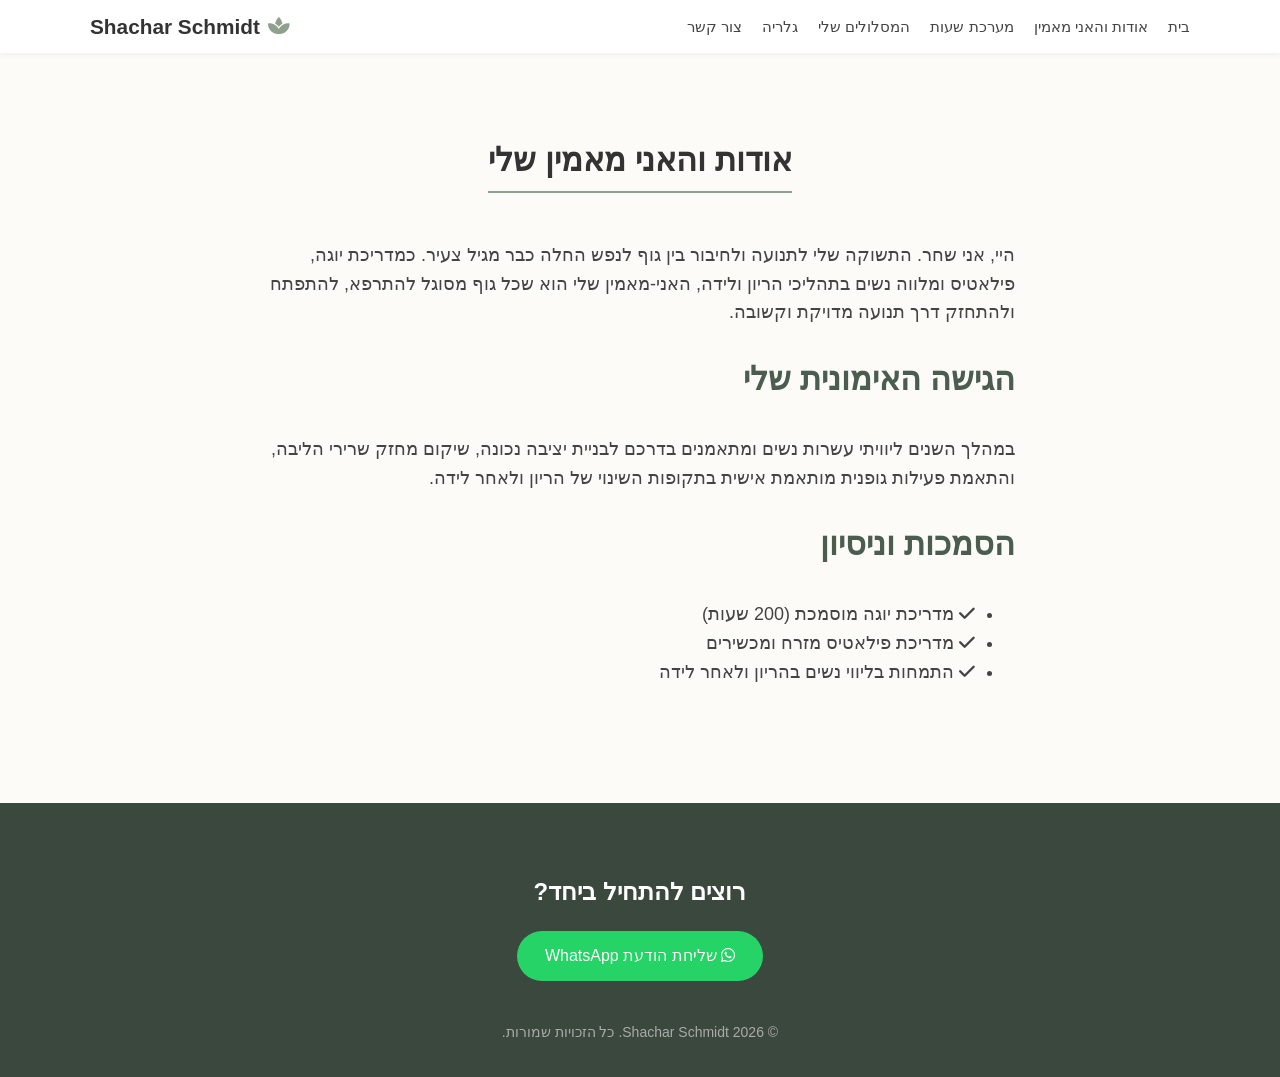
==== about.html @ e1ddb689 "Update about.html" ====
<!DOCTYPE html>
<html lang="he" dir="rtl">
<head>
  <meta charset="UTF-8">
  <meta name="viewport" content="width=device-width, initial-scale=1.0">
  <title>שחר שמידט | אודות והאני מאמין</title>
  <link rel="stylesheet" href="style.css">
  <link rel="stylesheet" href="https://cdnjs.cloudflare.com/ajax/libs/font-awesome/6.4.0/css/all.min.css">
</head>
<body>

    <!-- תפריט עליון -->
    <header class="header">
  <div class="container header-container">
    <!-- לוגו יחיד מימין עם אייקון יוגה -->
    <div class="logo">
      <i class="fa-solid fa-spa logo-icon"></i> Shachar Schmidt
    </div>
    
    <!-- תפריט ניווט בשורה אחת -->
    <nav class="navbar">
      <ul class="nav-links">
        <li><a href="index.html">בית</a></li>
        <li><a href="about.html">אודות והאני מאמין</a></li>
        <li><a href="schedule.html">מערכת שעות</a></li>
        <li><a href="plans.html"> המסלולים שלי</a></li>
        <li><a href="gallery.html">גלריה</a></li>
        <li><a href="#contact">צור קשר</a></li>
      </ul>
    </nav>
  </div>
</header>

  <!-- תוכן אודות -->
  <main class="section container page-content">
    <h1>אודות והאני מאמין שלי</h1>
    
    <div class="about-detail">
      <div class="about-text">
        <p>היי, אני שחר. התשוקה שלי לתנועה ולחיבור בין גוף לנפש החלה כבר מגיל צעיר. כמדריכת יוגה, פילאטיס ומלווה נשים בתהליכי הריון ולידה, האני-מאמין שלי הוא שכל גוף מסוגל להתרפא, להתפתח ולהתחזק דרך תנועה מדויקת וקשובה.</p>
        
        <h2>הגישה האימונית שלי</h2>
        <p>במהלך השנים ליוויתי עשרות נשים ומתאמנים בדרכם לבניית יציבה נכונה, שיקום מחזק שרירי הליבה, והתאמת פעילות גופנית מותאמת אישית בתקופות השינוי של הריון ולאחר לידה.</p>
        
        <h2>הסמכות וניסיון</h2>
        <ul>
          <li><i class="fa-solid fa-check"></i> מדריכת יוגה מוסמכת (200 שעות)</li>
          <li><i class="fa-solid fa-check"></i> מדריכת פילאטיס מזרח ומכשירים</li>
          <li><i class="fa-solid fa-check"></i> התמחות בליווי נשים בהריון ולאחר לידה</li>
        </ul>
      </div>
    </div>
  </main>

  <!-- Footer -->
  <footer id="contact" class="footer">
    <div class="container">
      <h2>רוצים להתחיל ביחד?</h2>
      <a href="https://wa.me/972506403229?text=היי,%20אני%20מתעניינת%20בתוכן%20ובאימונים%20שלך,%20אשמח%20לפרטים%20נוספים" class="btn btn-whatsapp" target="_blank">
        <i class="fab fa-whatsapp"></i> שליחת הודעת WhatsApp
      </a>
      <p class="copyright">© 2026 Shachar Schmidt. כל הזכויות שמורות.</p>
    </div>
  </footer>

</body>
</html>
---- style.css ----
/* הגדרות בסיס */
body {
    margin: 0;
    font-family: 'Segoe UI', Tahoma, Geneva, Verdana, sans-serif;
    background-color: #fcfbf7;
    color: #333333;
    line-height: 1.6;
}

.container {
    max-width: 1100px;
    margin: 0 auto;
    padding: 0 20px;
}

.section {
    padding: 70px 0;
    text-align: center;
}

.section h2 {
    font-size: 32px;
    color: #4a5d4e;
    margin-bottom: 30px;
}

.section-subtitle {
    color: #666;
    margin-top: -20px;
    margin-bottom: 40px;
}

/* צמצום גובה ה-Header וסדר כללי */
.header {
  background-color: #ffffff;
  box-shadow: 0 2px 5px rgba(0,0,0,0.05);
  padding: 10px 0; /* צמצום הרווח העליון והתחתון */
}

.header-container {
  display: flex;
  justify-content: space-between;
  align-items: center;
  flex-direction: row-reverse; /* שומר על הלוגו מימין והתפריט משמאל */
}

/* עיצוב הלוגו והאייקון */
.logo {
  font-size: 1.3rem;
  font-weight: bold;
  color: #333;
  display: flex;
  align-items: center;
  gap: 8px;
}

.logo-icon {
  color: #8fa08e; /* צבע ירוק-זית עדין לאייקון היוגה */
  font-size: 1.2rem;
}

/* עיצוב הקישורים בשורה אחת נקייה */
.nav-links {
  display: flex;
  list-style: none; /* מסיר את הנקודות של הרשימה */
  margin: 0;
  padding: 0;
  gap: 20px; /* מרווח בין הקישורים */
}

.nav-links a {
  text-decoration: none;
  color: #444;
  font-weight: 500;
  font-size: 0.95rem;
  transition: color 0.3s;
}

.nav-links a:hover {
  color: #8fa08e;
}

/* אזור ראשי - Hero */
.hero {
    display: flex;
    align-items: center;
    justify-content: space-between;
    padding: 80px 50px;
    gap: 40px;
}

.hero-content h1 {
    font-size: 44px;
    color: #4a5d4e;
    margin-bottom: 15px;
}

.hero-content p {
    font-size: 20px;
    color: #666666;
    margin-bottom: 25px;
}

.hero-image img {
    width: 100%;
    max-width: 500px;
    border-radius: 12px;
    box-shadow: 0 8px 20px rgba(0,0,0,0.08);
}

/* כפתורים */
.btn {
    display: inline-block;
    background-color: #8a9a86;
    color: white;
    text-decoration: none;
    padding: 12px 28px;
    font-size: 16px;
    border-radius: 25px;
    transition: background-color 0.3s;
}

.btn:hover {
    background-color: #6c7c68;
}

.btn-whatsapp {
    background-color: #25d366;
}

.btn-whatsapp:hover {
    background-color: #1eb854;
}

/* סקציית אודות */
.about-section {
    background-color: #f4f1ea;
}

.about-text {
    max-width: 750px;
    margin: 0 auto;
    font-size: 18px;
    color: #444;
    text-align: right;
}

/* סקציית המלצות (Cards) */
.cards-grid {
    display: flex;
    gap: 25px;
    justify-content: center;
    flex-wrap: wrap;
}

.card {
    background: white;
    padding: 25px;
    border-radius: 10px;
    box-shadow: 0 4px 12px rgba(0,0,0,0.05);
    flex: 1;
    min-width: 250px;
    max-width: 320px;
    text-align: right;
}

.quote {
    font-style: italic;
    color: #555;
    margin-bottom: 15px;
}

.author {
    font-weight: bold;
    color: #4a5d4e;
}

/* סקציית סרטונים */
.videos-section {
    background-color: #f4f1ea;
}

.video-grid {
    display: flex;
    gap: 30px;
    justify-content: center;
    flex-wrap: wrap;
}

.video-card {
    background: white;
    padding: 15px;
    border-radius: 10px;
    width: 300px;
}

.video-placeholder {
    height: 180px;
    background-color: #e0e0e0;
    border-radius: 8px;
    display: flex;
    align-items: center;
    justify-content: center;
    color: #666;
}

/* פוטר */
.footer {
    background-color: #3b483e;
    color: white;
    padding: 50px 0 20px 0;
    text-align: center;
}

.footer h2 {
    color: #ffffff;
}

.copyright {
    margin-top: 40px;
    font-size: 14px;
    color: #aaa;
}
/* הגנה כללית שתמונות לא ייצאו מגבולות המסך */
img {
  max-width: 100%;
  height: auto;
}

/* התאמות מיוחדות למסכי טלפון */
@media (max-width: 768px) {
  /* הקטנת רווחים ושוליים ענקיים */
  .container {
    width: 90%;
    padding: 10px;
  }

  /* הקטנת גודל גופנים שמתאימים למחשב */
  h1 { font-size: 2rem; }
  h2 { font-size: 1.5rem; }
  p { font-size: 1rem; }

  /* סידור כרטיסיות הוידאו/תרגילים טור אחד מתחת לשני */
  .video-grid {
    grid-template-columns: 1fr;
    gap: 15px;
  }
}
/* עיצוב אזור רשתות חברתיות */
.social-links {
  margin: 25px 0;
}

.social-links h3 {
  font-size: 1.1rem;
  margin-bottom: 12px;
  color: #333;
}

.social-links a {
  display: inline-flex;
  align-items: center;
  justify-content: center;
  width: 45px;
  height: 45px;
  margin: 0 8px;
  background-color: #8fa08e; /* צבע הירוק-זית של האתר */
  color: #ffffff;
  border-radius: 50%;
  font-size: 1.3rem;
  text-decoration: none;
  transition: all 0.3s ease;
}

/* אפקט מעבר עכבר (Hover) */
.social-links a:hover {
  background-color: #6e7e6d;
  transform: translateY(-3px);
}
/* עיצוב כללי לעמודים הפנימיים */
.page-content {
  padding: 60px 20px;
  min-height: 70vh;
}

.page-content h1 {
  color: #333;
  margin-bottom: 30px;
  border-bottom: 2px solid #8fa08e;
  display: inline-block;
  padding-bottom: 5px;
}

/* עיצוב הקישור הפעיל בתפריט */
.nav-links a.active {
  font-weight: bold;
  border-bottom: 2px solid #8fa08e;
}

/* עיצוב טבלת מערכת שעות */
.schedule-table {
  width: 100%;
  border-collapse: collapse;
  margin-top: 20px;
  background-color: #fff;
  box-shadow: 0 2px 8px rgba(0,0,0,0.05);
}

.schedule-table th, 
.schedule-table td {
  padding: 12px 15px;
  text-align: right;
  border-bottom: 1px solid #ddd;
}

.schedule-table th {
  background-color: #8fa08e;
  color: white;
}

.schedule-table tr:hover {
  background-color: #f5f5f5;
}

/* עיצוב גלריית תמונות */
.gallery-grid {
  display: grid;
  grid-template-columns: repeat(auto-fit, minmax(250px, 1fr));
  gap: 20px;
  margin-top: 25px;
}

.gallery-grid img {
  width: 100%;
  border-radius: 8px;
  object-fit: cover;
}
/* ==========================================
   השלמת התאמה מלאה למובייל (Mobile Responsive)
   ========================================== */
@media (max-width: 768px) {

  /* 1. התאמת ה-Header והלוגו לטלפון */
  .header-container {
    flex-direction: column !important; /* מציב את הלוגו והתפריט בטור */
    gap: 12px;
    padding: 10px 0;
  }

  .nav-links {
    flex-wrap: wrap; /* מונע מהתפריט לצאת מגבולות המסך */
    justify-content: center;
    gap: 10px 15px;
  }

  .nav-links a {
    font-size: 0.9rem;
  }

  /* 2. התאמת אזור ה-Hero (דף הבית) למובייל */
  .hero {
    flex-direction: column-reverse; /* התמונה תופיע מעל/מתחת לטקסט בצורה מסודרת */
    padding: 30px 15px;
    text-align: center;
  }

  .hero-content h1 {
    font-size: 28px;
  }

  /* 3. התאמת סרטוני יוטיוב (iframe) לרוחב 100% מהמסך */
  .video-grid iframe,
  iframe {
    width: 100% !important;
    max-width: 100%;
    height: 210px !important; /* גובה פרופורציונלי לטלפונים */
    border-radius: 8px;
  }

  /* 4. התאמת טבלת השעות לגלילה אופקית נוחה */
  .schedule-table {
    display: block;
    overflow-x: auto;
    white-space: nowrap;
  }
}
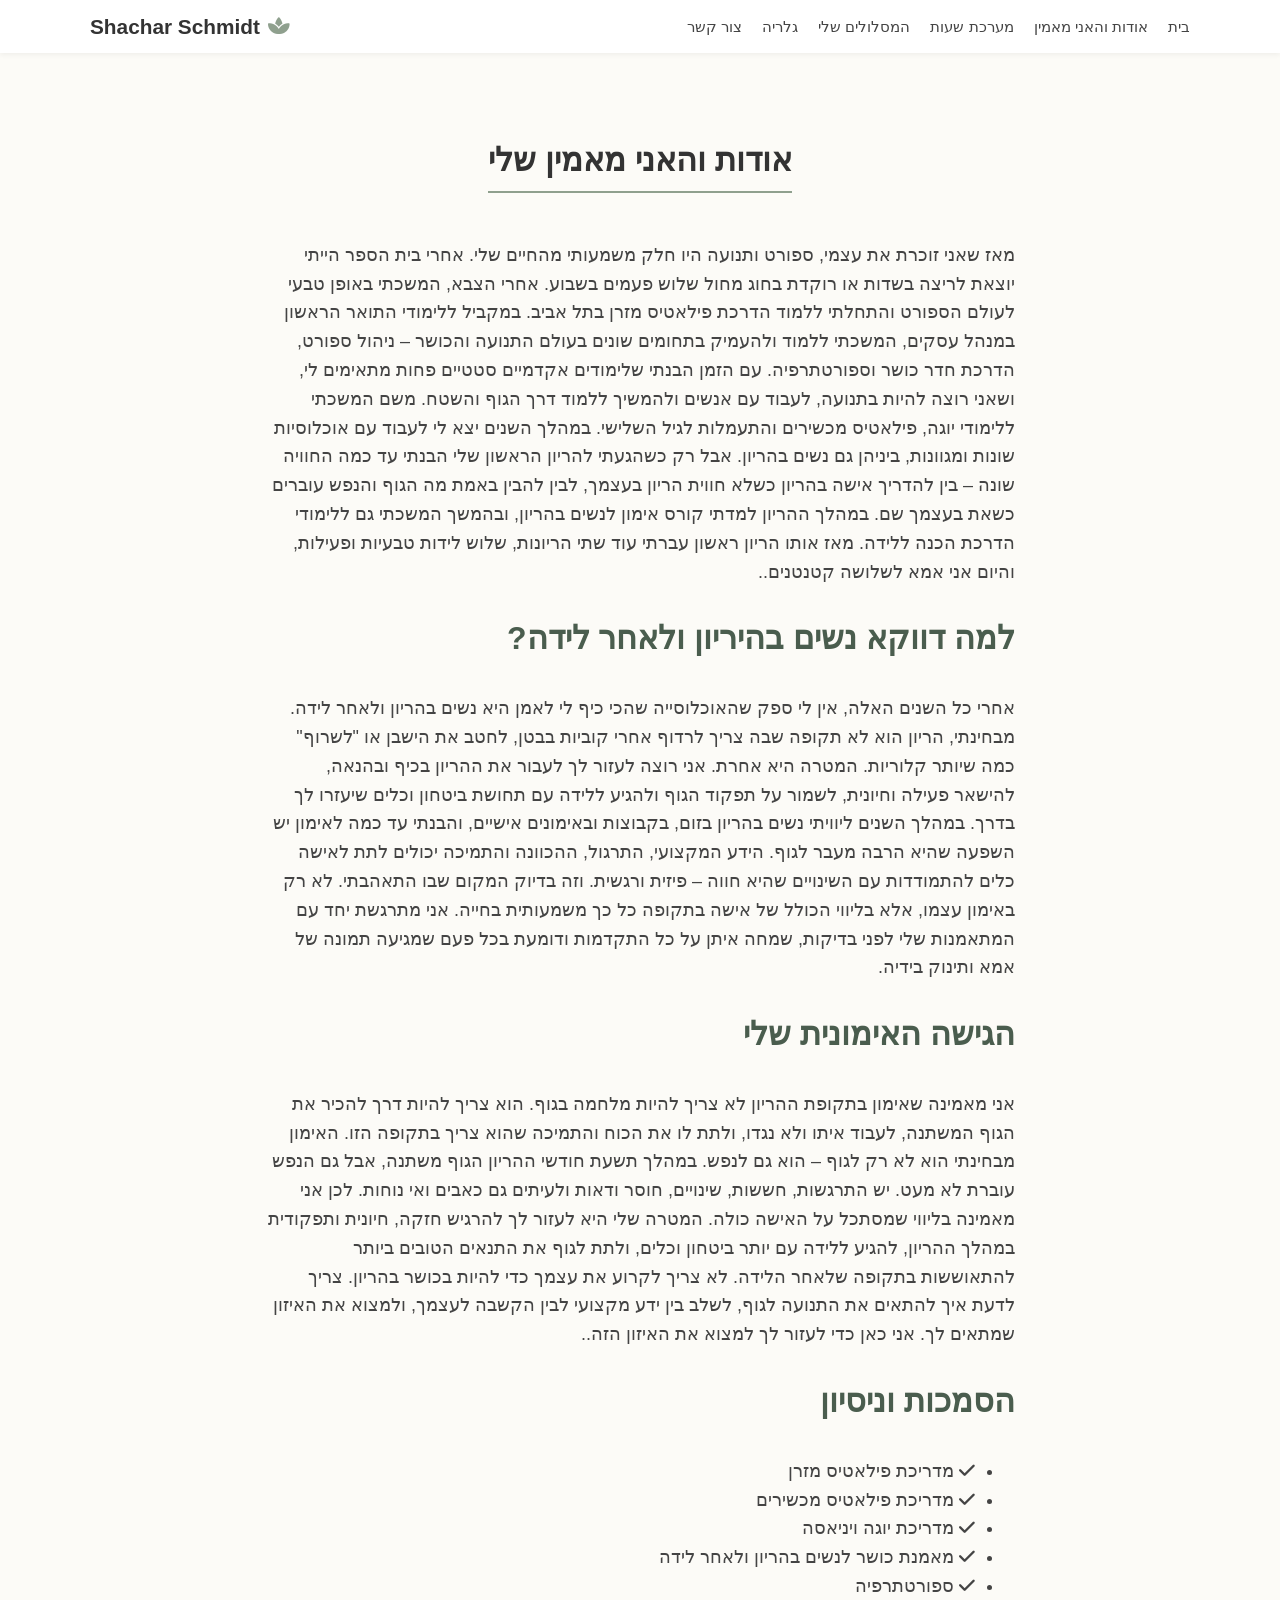
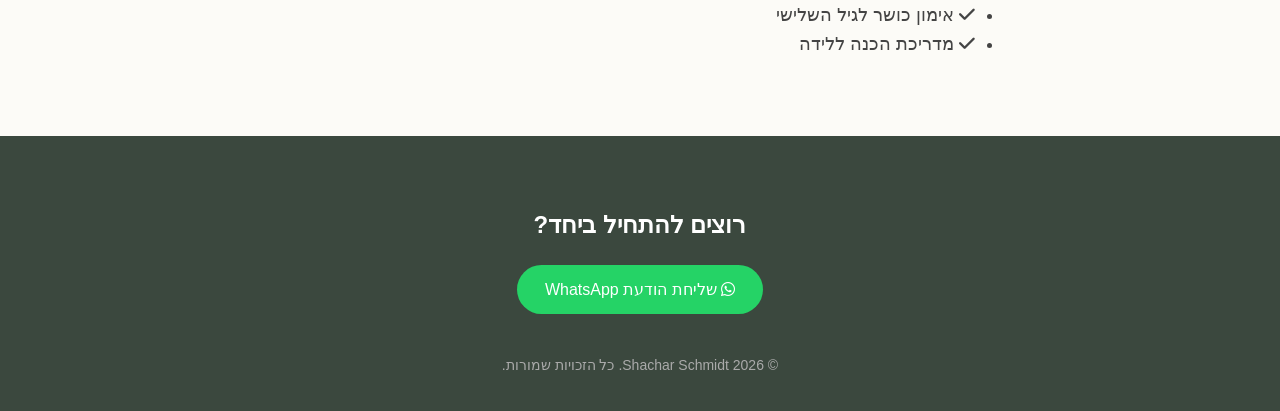
==== commit ccf87d10: "Revise about.html with new personal narrative Updated the content and structure of the about page to" ====
--- a/about.html
+++ b/about.html
@@ -23,7 +23,7 @@
         <li><a href="index.html">בית</a></li>
         <li><a href="about.html">אודות והאני מאמין</a></li>
         <li><a href="schedule.html">מערכת שעות</a></li>
-        <li><a href="plans.html"> המסלולים שלי</a></li>
+       <li><a href="plans.html"> המסלולים שלי</a></li>
         <li><a href="gallery.html">גלריה</a></li>
         <li><a href="#contact">צור קשר</a></li>
       </ul>
@@ -37,16 +37,46 @@
     
     <div class="about-detail">
       <div class="about-text">
-        <p>היי, אני שחר. התשוקה שלי לתנועה ולחיבור בין גוף לנפש החלה כבר מגיל צעיר. כמדריכת יוגה, פילאטיס ומלווה נשים בתהליכי הריון ולידה, האני-מאמין שלי הוא שכל גוף מסוגל להתרפא, להתפתח ולהתחזק דרך תנועה מדויקת וקשובה.</p>
-        
+        <p>מאז שאני זוכרת את עצמי, ספורט ותנועה היו חלק משמעותי מהחיים שלי. אחרי בית הספר הייתי יוצאת לריצה בשדות או רוקדת בחוג מחול שלוש פעמים בשבוע.
+אחרי הצבא, המשכתי באופן טבעי לעולם הספורט והתחלתי ללמוד הדרכת פילאטיס מזרן בתל אביב. במקביל ללימודי התואר הראשון במנהל עסקים, המשכתי ללמוד ולהעמיק בתחומים שונים בעולם התנועה והכושר – ניהול ספורט, הדרכת חדר כושר וספורטתרפיה.
+עם הזמן הבנתי שלימודים אקדמיים סטטיים פחות מתאימים לי, ושאני רוצה להיות בתנועה, לעבוד עם אנשים ולהמשיך ללמוד דרך הגוף והשטח. משם המשכתי ללימודי יוגה, פילאטיס מכשירים והתעמלות לגיל השלישי.
+במהלך השנים יצא לי לעבוד עם אוכלוסיות שונות ומגוונות, ביניהן גם נשים בהריון. אבל רק כשהגעתי להריון הראשון שלי הבנתי עד כמה החוויה שונה – בין להדריך אישה בהריון כשלא חווית הריון בעצמך, לבין להבין באמת מה הגוף והנפש עוברים כשאת בעצמך שם.
+במהלך ההריון למדתי קורס אימון לנשים בהריון, ובהמשך המשכתי גם ללימודי הדרכת הכנה ללידה.
+מאז אותו הריון ראשון עברתי עוד שתי הריונות, שלוש לידות טבעיות ופעילות, והיום אני אמא לשלושה קטנטנים..</p>
+
+          <h2>למה דווקא נשים בהיריון ולאחר לידה?</h2>
+        <p>
+אחרי כל השנים האלה, אין לי ספק שהאוכלוסייה שהכי כיף לי לאמן היא נשים בהריון ולאחר לידה.
+מבחינתי, הריון הוא לא תקופה שבה צריך לרדוף אחרי קוביות בבטן, לחטב את הישבן או "לשרוף" כמה שיותר קלוריות.
+המטרה היא אחרת.
+אני רוצה לעזור לך לעבור את ההריון בכיף ובהנאה, להישאר פעילה וחיונית, לשמור על תפקוד הגוף ולהגיע ללידה עם תחושת ביטחון וכלים שיעזרו לך בדרך.
+במהלך השנים ליוויתי נשים בהריון בזום, בקבוצות ובאימונים אישיים, והבנתי עד כמה לאימון יש השפעה שהיא הרבה מעבר לגוף.
+הידע המקצועי, התרגול, ההכוונה והתמיכה יכולים לתת לאישה כלים להתמודדות עם השינויים שהיא חווה – פיזית ורגשית.
+וזה בדיוק המקום שבו התאהבתי.
+לא רק באימון עצמו, אלא בליווי הכולל של אישה בתקופה כל כך משמעותית בחייה.
+אני מתרגשת יחד עם המתאמנות שלי לפני בדיקות, שמחה איתן על כל התקדמות ודומעת בכל פעם שמגיעה תמונה של אמא ותינוק בידיה.
+</p>
+    
         <h2>הגישה האימונית שלי</h2>
-        <p>במהלך השנים ליוויתי עשרות נשים ומתאמנים בדרכם לבניית יציבה נכונה, שיקום מחזק שרירי הליבה, והתאמת פעילות גופנית מותאמת אישית בתקופות השינוי של הריון ולאחר לידה.</p>
+        <p>אני מאמינה שאימון בתקופת ההריון לא צריך להיות מלחמה בגוף.
+הוא צריך להיות דרך להכיר את הגוף המשתנה, לעבוד איתו ולא נגדו, ולתת לו את הכוח והתמיכה שהוא צריך בתקופה הזו.
+האימון מבחינתי הוא לא רק לגוף – הוא גם לנפש.
+במהלך תשעת חודשי ההריון הגוף משתנה, אבל גם הנפש עוברת לא מעט. יש התרגשות, חששות, שינויים, חוסר ודאות ולעיתים גם כאבים ואי נוחות.
+לכן אני מאמינה בליווי שמסתכל על האישה כולה.
+המטרה שלי היא לעזור לך להרגיש חזקה, חיונית ותפקודית במהלך ההריון, להגיע ללידה עם יותר ביטחון וכלים, ולתת לגוף את התנאים הטובים ביותר להתאוששות בתקופה שלאחר הלידה.
+לא צריך לקרוע את עצמך כדי להיות בכושר בהריון.
+צריך לדעת איך להתאים את התנועה לגוף, לשלב בין ידע מקצועי לבין הקשבה לעצמך, ולמצוא את האיזון שמתאים לך.
+אני כאן כדי לעזור לך למצוא את האיזון הזה..</p>
         
         <h2>הסמכות וניסיון</h2>
         <ul>
-          <li><i class="fa-solid fa-check"></i> מדריכת יוגה מוסמכת (200 שעות)</li>
-          <li><i class="fa-solid fa-check"></i> מדריכת פילאטיס מזרח ומכשירים</li>
-          <li><i class="fa-solid fa-check"></i> התמחות בליווי נשים בהריון ולאחר לידה</li>
+          <li><i class="fa-solid fa-check"></i> מדריכת פילאטיס מזרן</li>
+          <li><i class="fa-solid fa-check"></i> מדריכת פילאטיס מכשירים</li>
+          <li><i class="fa-solid fa-check"></i> מדריכת יוגה ויניאסה</li>
+           <li><i class="fa-solid fa-check"></i> מאמנת כושר לנשים בהריון ולאחר לידה</li>
+           <li><i class="fa-solid fa-check"></i> ספורטתרפיה</li>
+             <li><i class="fa-solid fa-check"></i> אימון כושר לגיל השלישי</li>
+             <li><i class="fa-solid fa-check"></i> מדריכת הכנה ללידה</li>
         </ul>
       </div>
     </div>
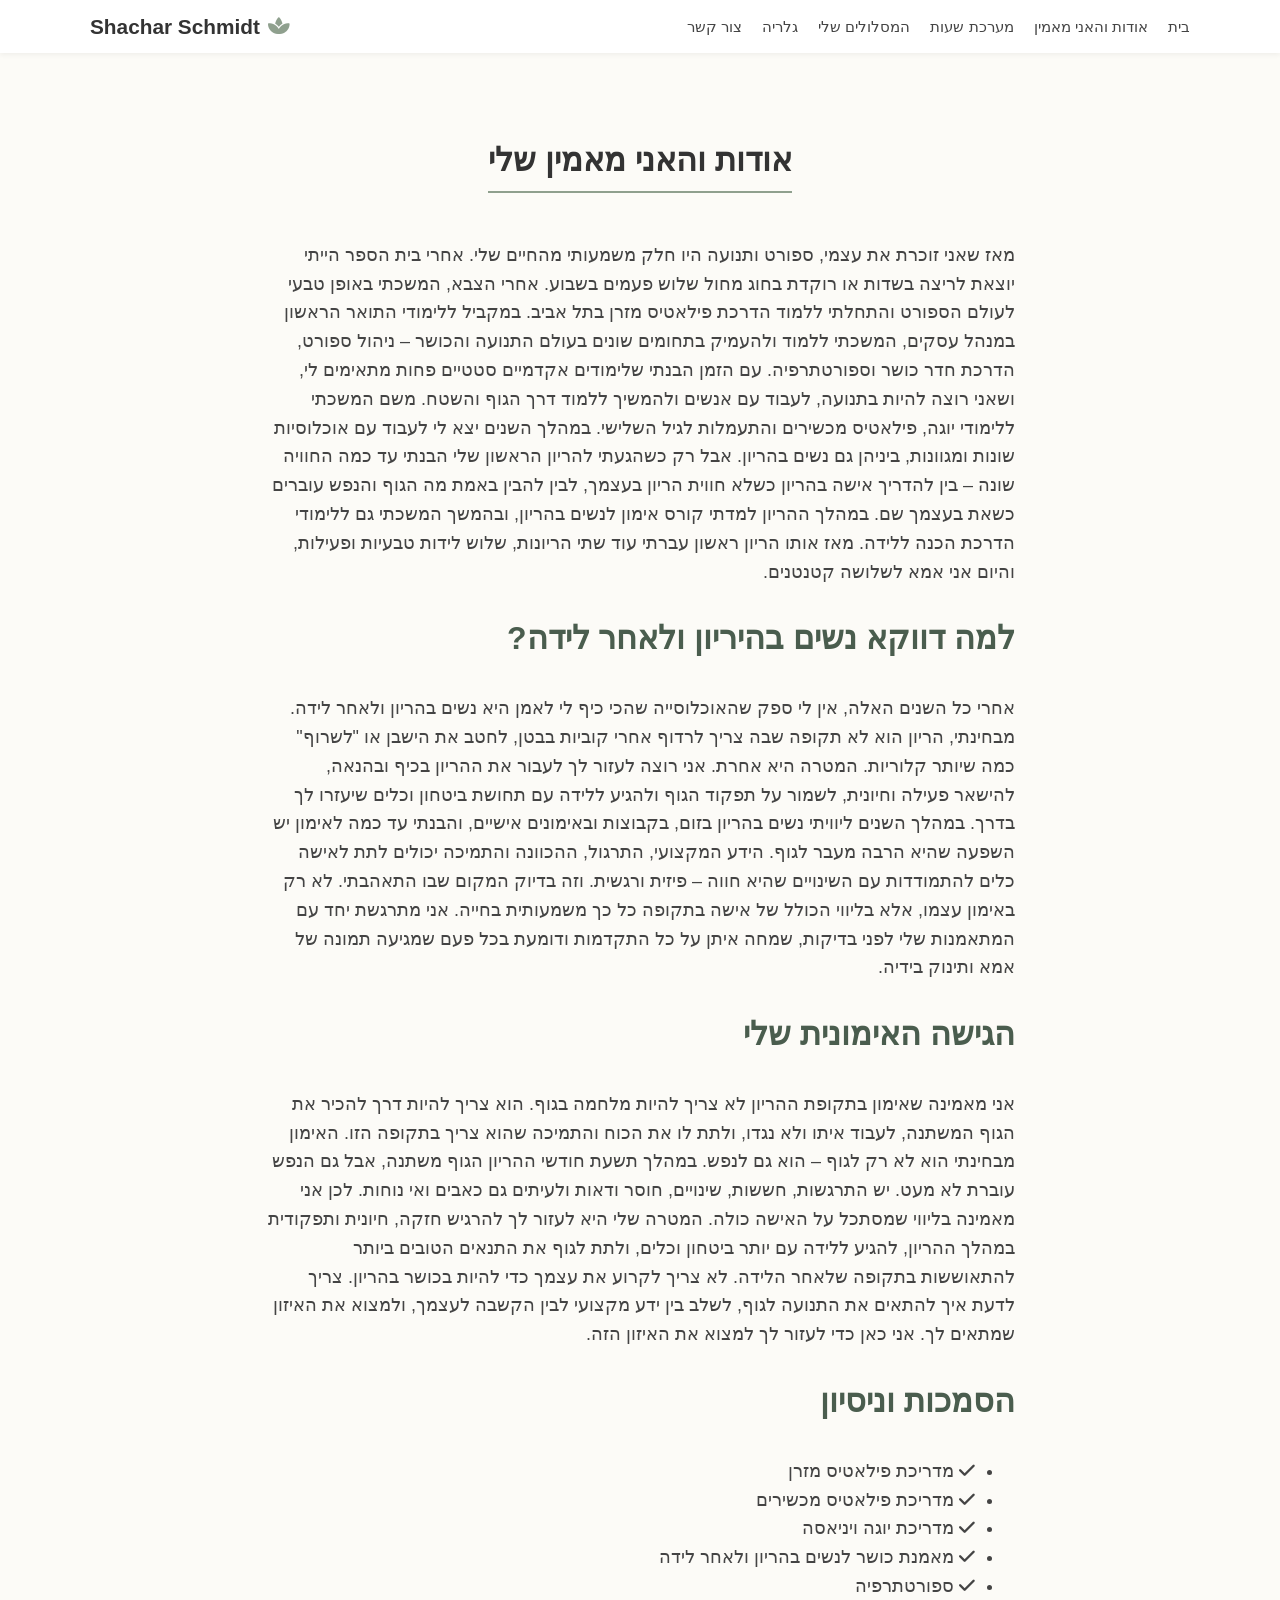
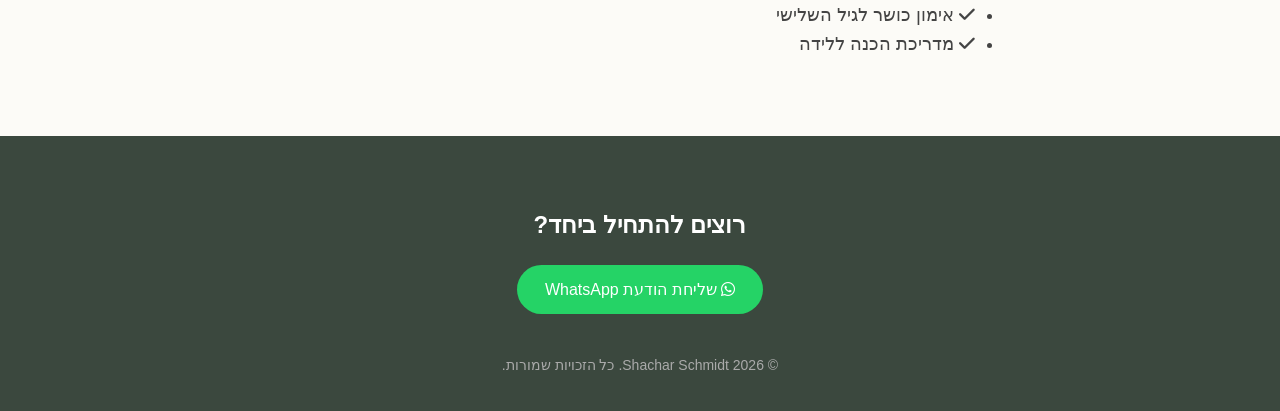
==== commit 25e5ce03: "Fix HTML encoding issues in about.html" ====
--- a/about.html
+++ b/about.html
@@ -42,7 +42,7 @@
 עם הזמן הבנתי שלימודים אקדמיים סטטיים פחות מתאימים לי, ושאני רוצה להיות בתנועה, לעבוד עם אנשים ולהמשיך ללמוד דרך הגוף והשטח. משם המשכתי ללימודי יוגה, פילאטיס מכשירים והתעמלות לגיל השלישי.
 במהלך השנים יצא לי לעבוד עם אוכלוסיות שונות ומגוונות, ביניהן גם נשים בהריון. אבל רק כשהגעתי להריון הראשון שלי הבנתי עד כמה החוויה שונה – בין להדריך אישה בהריון כשלא חווית הריון בעצמך, לבין להבין באמת מה הגוף והנפש עוברים כשאת בעצמך שם.
 במהלך ההריון למדתי קורס אימון לנשים בהריון, ובהמשך המשכתי גם ללימודי הדרכת הכנה ללידה.
-מאז אותו הריון ראשון עברתי עוד שתי הריונות, שלוש לידות טבעיות ופעילות, והיום אני אמא לשלושה קטנטנים..</p>
+מאז אותו הריון ראשון עברתי עוד שתי הריונות, שלוש לידות טבעיות ופעילות, והיום אני אמא לשלושה קטנטנים.</p>
 
           <h2>למה דווקא נשים בהיריון ולאחר לידה?</h2>
         <p>
@@ -66,7 +66,7 @@
 המטרה שלי היא לעזור לך להרגיש חזקה, חיונית ותפקודית במהלך ההריון, להגיע ללידה עם יותר ביטחון וכלים, ולתת לגוף את התנאים הטובים ביותר להתאוששות בתקופה שלאחר הלידה.
 לא צריך לקרוע את עצמך כדי להיות בכושר בהריון.
 צריך לדעת איך להתאים את התנועה לגוף, לשלב בין ידע מקצועי לבין הקשבה לעצמך, ולמצוא את האיזון שמתאים לך.
-אני כאן כדי לעזור לך למצוא את האיזון הזה..</p>
+אני כאן כדי לעזור לך למצוא את האיזון הזה.</p>
         
         <h2>הסמכות וניסיון</h2>
         <ul>
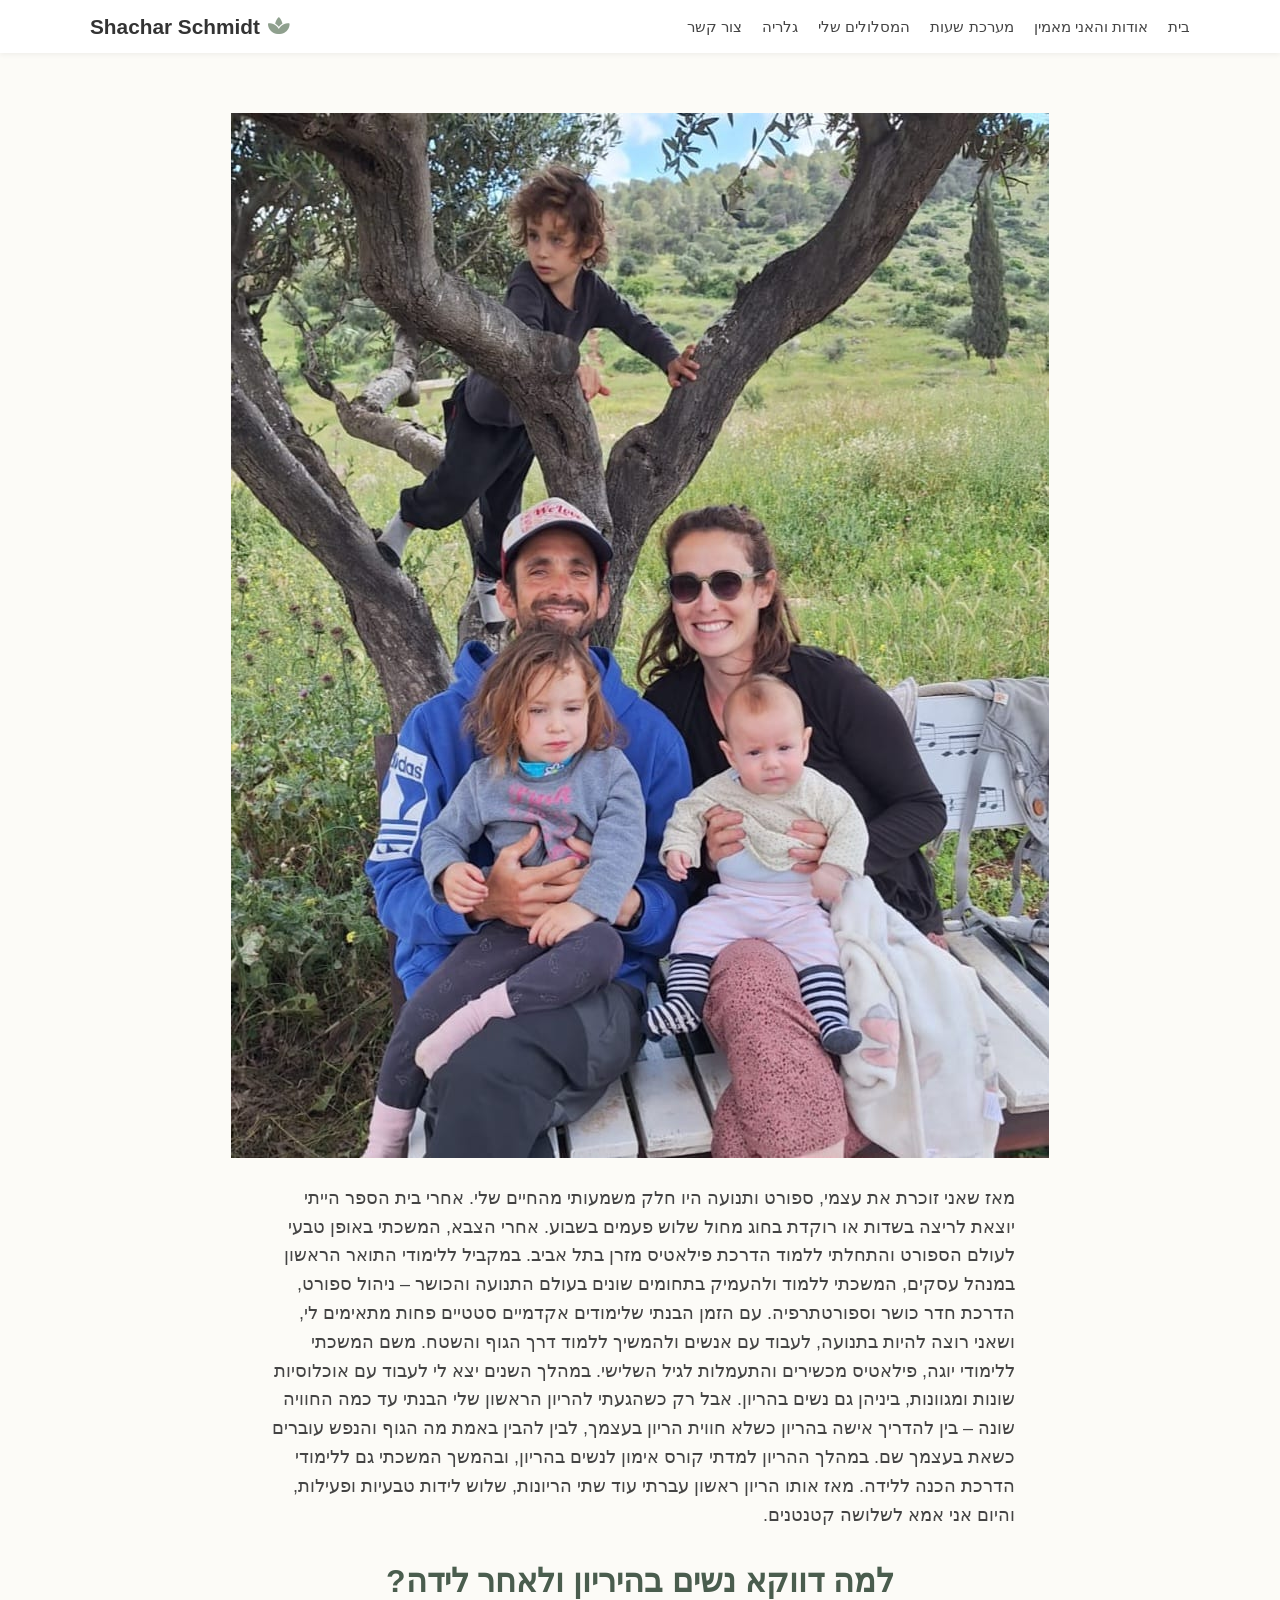
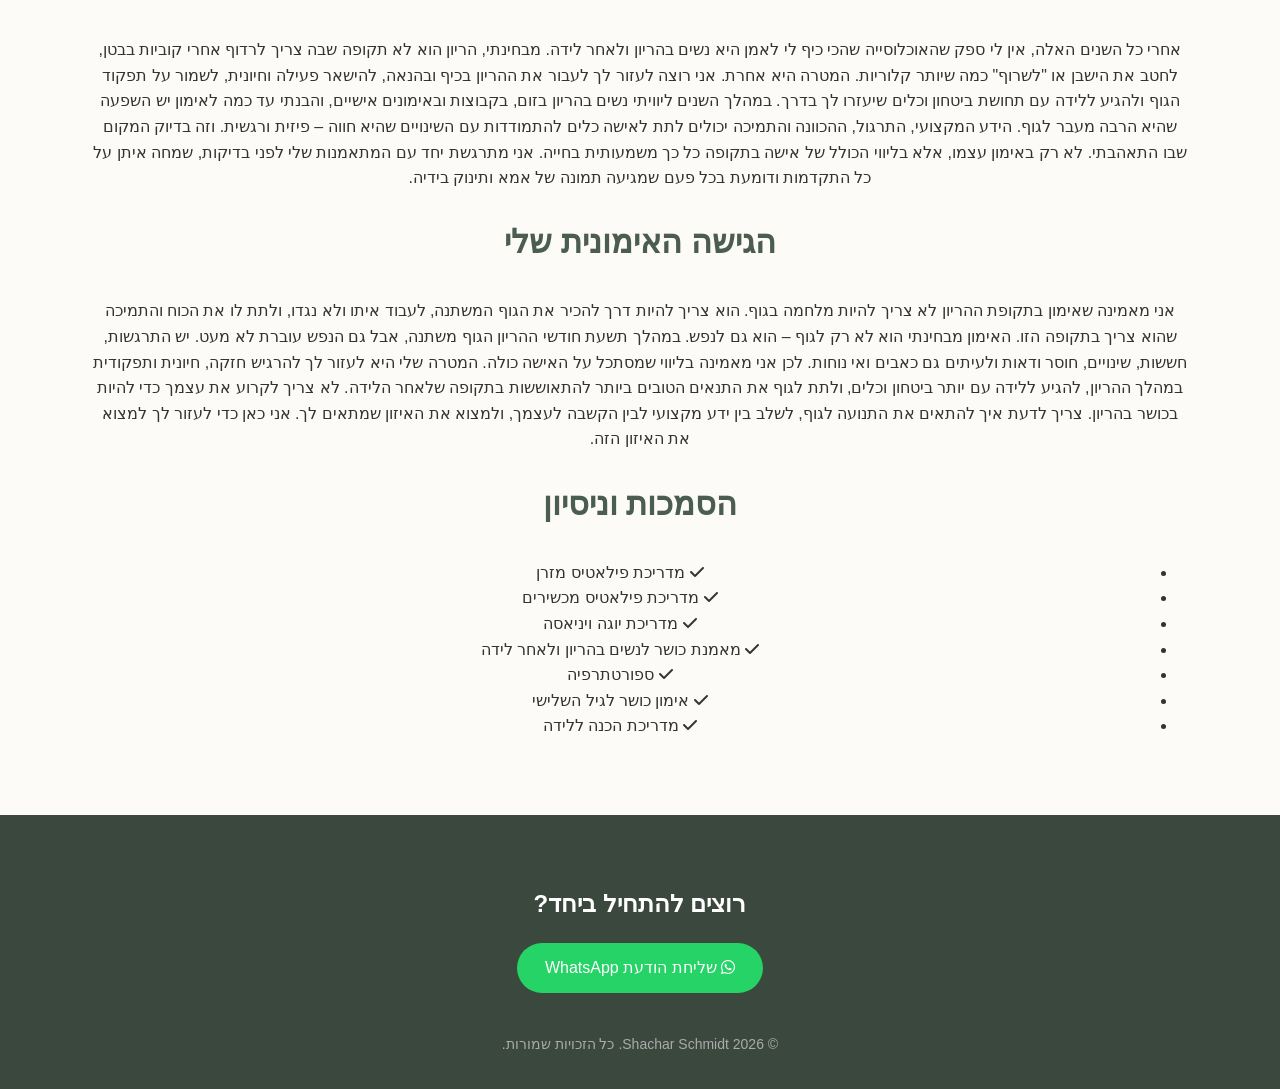
==== commit 718c29ff: "Update about.html with family image and content Added an image of the family to the about page and u" ====
--- a/about.html
+++ b/about.html
@@ -33,16 +33,26 @@
 
   <!-- תוכן אודות -->
   <main class="section container page-content">
-    <h1>אודות והאני מאמין שלי</h1>
-    
-    <div class="about-detail">
-      <div class="about-text">
-        <p>מאז שאני זוכרת את עצמי, ספורט ותנועה היו חלק משמעותי מהחיים שלי. אחרי בית הספר הייתי יוצאת לריצה בשדות או רוקדת בחוג מחול שלוש פעמים בשבוע.
-אחרי הצבא, המשכתי באופן טבעי לעולם הספורט והתחלתי ללמוד הדרכת פילאטיס מזרן בתל אביב. במקביל ללימודי התואר הראשון במנהל עסקים, המשכתי ללמוד ולהעמיק בתחומים שונים בעולם התנועה והכושר – ניהול ספורט, הדרכת חדר כושר וספורטתרפיה.
-עם הזמן הבנתי שלימודים אקדמיים סטטיים פחות מתאימים לי, ושאני רוצה להיות בתנועה, לעבוד עם אנשים ולהמשיך ללמוד דרך הגוף והשטח. משם המשכתי ללימודי יוגה, פילאטיס מכשירים והתעמלות לגיל השלישי.
-במהלך השנים יצא לי לעבוד עם אוכלוסיות שונות ומגוונות, ביניהן גם נשים בהריון. אבל רק כשהגעתי להריון הראשון שלי הבנתי עד כמה החוויה שונה – בין להדריך אישה בהריון כשלא חווית הריון בעצמך, לבין להבין באמת מה הגוף והנפש עוברים כשאת בעצמך שם.
-במהלך ההריון למדתי קורס אימון לנשים בהריון, ובהמשך המשכתי גם ללימודי הדרכת הכנה ללידה.
-מאז אותו הריון ראשון עברתי עוד שתי הריונות, שלוש לידות טבעיות ופעילות, והיום אני אמא לשלושה קטנטנים.</p>
+ <div class="about-detail">
+
+  <!-- תמונת המשפחה -->
+  <div class="about-image">
+    <img src="images/family.jpg" alt="שחר ומשפחתה">
+  </div>
+
+  <!-- הטקסט -->
+  <div class="about-text">
+    <p>
+      מאז שאני זוכרת את עצמי, ספורט ותנועה היו חלק משמעותי מהחיים שלי. אחרי בית הספר הייתי יוצאת לריצה בשדות או רוקדת בחוג מחול שלוש פעמים בשבוע.
+      אחרי הצבא, המשכתי באופן טבעי לעולם הספורט והתחלתי ללמוד הדרכת פילאטיס מזרן בתל אביב. במקביל ללימודי התואר הראשון במנהל עסקים, המשכתי ללמוד ולהעמיק בתחומים שונים בעולם התנועה והכושר – ניהול ספורט, הדרכת חדר כושר וספורטתרפיה.
+      עם הזמן הבנתי שלימודים אקדמיים סטטיים פחות מתאימים לי, ושאני רוצה להיות בתנועה, לעבוד עם אנשים ולהמשיך ללמוד דרך הגוף והשטח. משם המשכתי ללימודי יוגה, פילאטיס מכשירים והתעמלות לגיל השלישי.
+      במהלך השנים יצא לי לעבוד עם אוכלוסיות שונות ומגוונות, ביניהן גם נשים בהריון. אבל רק כשהגעתי להריון הראשון שלי הבנתי עד כמה החוויה שונה – בין להדריך אישה בהריון כשלא חווית הריון בעצמך, לבין להבין באמת מה הגוף והנפש עוברים כשאת בעצמך שם.
+      במהלך ההריון למדתי קורס אימון לנשים בהריון, ובהמשך המשכתי גם ללימודי הדרכת הכנה ללידה.
+      מאז אותו הריון ראשון עברתי עוד שתי הריונות, שלוש לידות טבעיות ופעילות, והיום אני אמא לשלושה קטנטנים.
+    </p>
+  </div>
+
+</div>
 
           <h2>למה דווקא נשים בהיריון ולאחר לידה?</h2>
         <p>
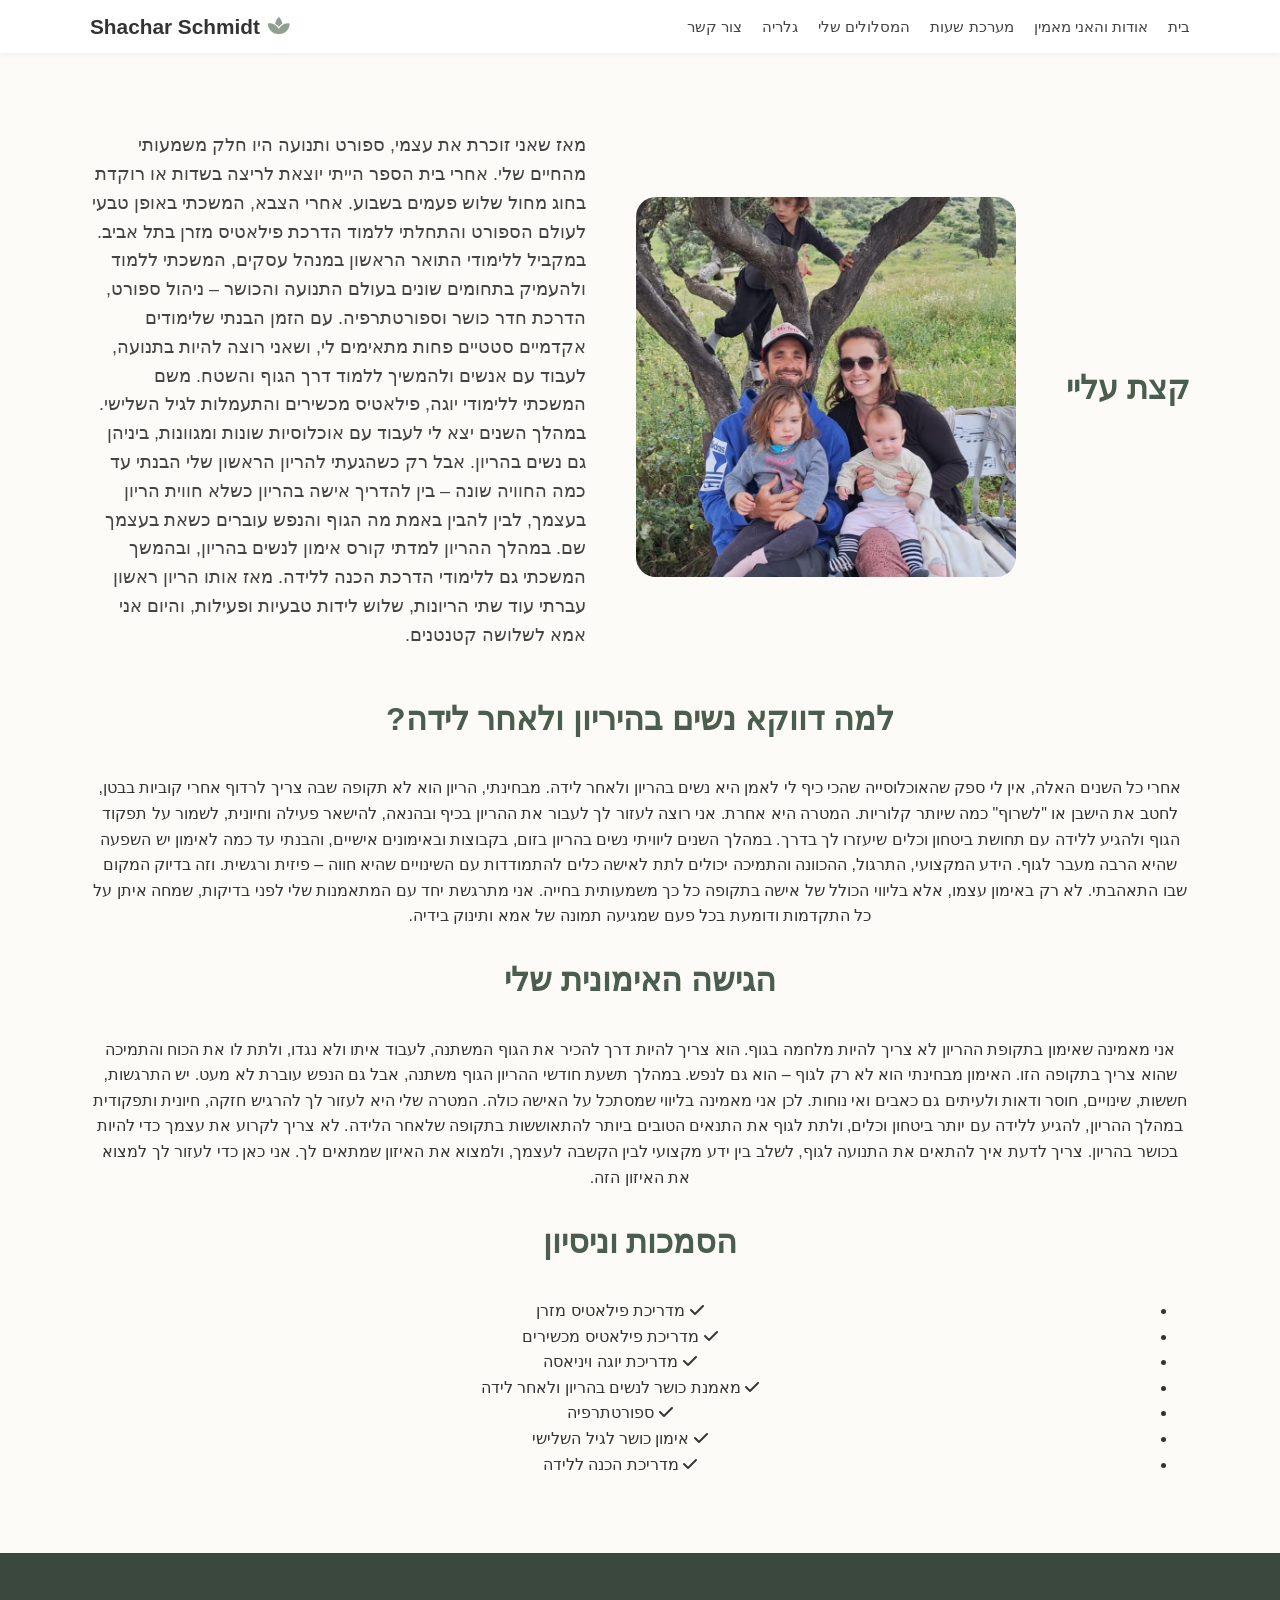
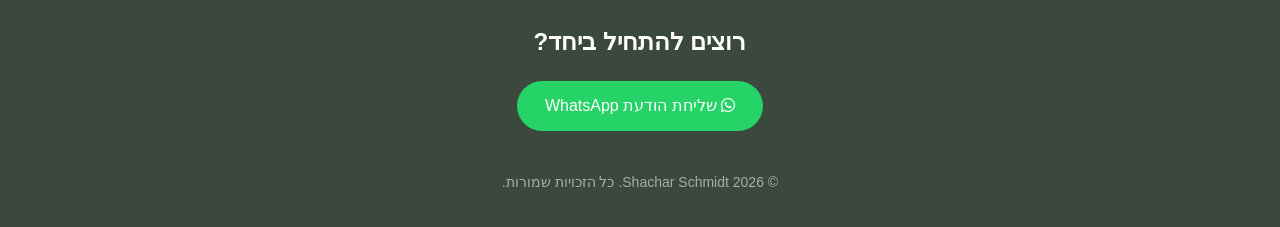
==== commit 91588f70: "Fix HTML formatting and add personal details section" ====
--- a/about.html
+++ b/about.html
@@ -35,6 +35,8 @@
   <main class="section container page-content">
  <div class="about-detail">
 
+    <h2> קצת עליי </h2>
+   
   <!-- תמונת המשפחה -->
   <div class="about-image">
     <img src="images/family.jpg" alt="שחר ומשפחתה">
--- a/style.css
+++ b/style.css
@@ -384,3 +384,39 @@
     white-space: nowrap;
   }
 }
+.about-detail {
+  display: flex;
+  align-items: center;
+  gap: 50px;
+}
+
+.about-image {
+  flex: 0 0 380px;
+}
+
+.about-image img {
+  width: 100%;
+  height: 380px;
+  object-fit: cover;
+  border-radius: 20px;
+}
+
+.about-text {
+  flex: 1;
+}
+@media (max-width: 768px) {
+
+  .about-detail {
+    flex-direction: column;
+  }
+
+  .about-image {
+    width: 100%;
+    max-width: 380px;
+  }
+
+  .about-image img {
+    height: 380px;
+  }
+
+}
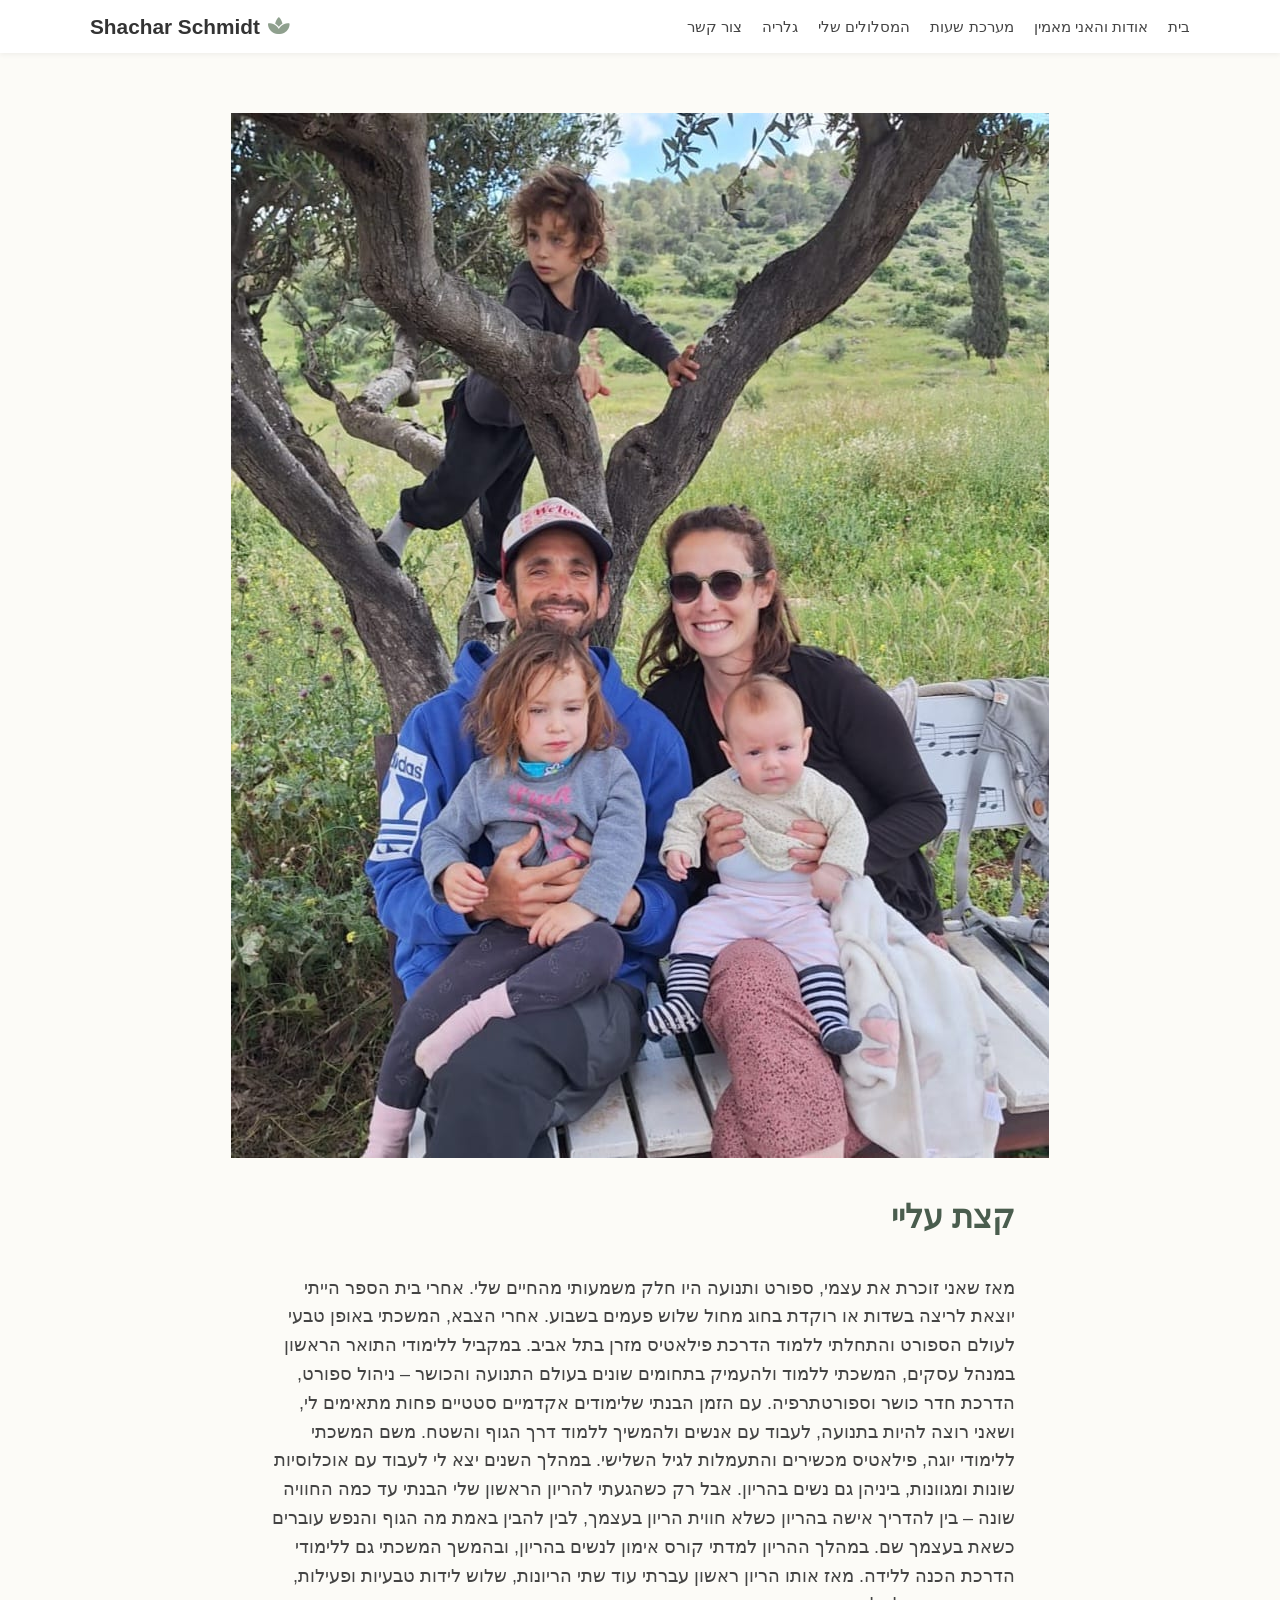
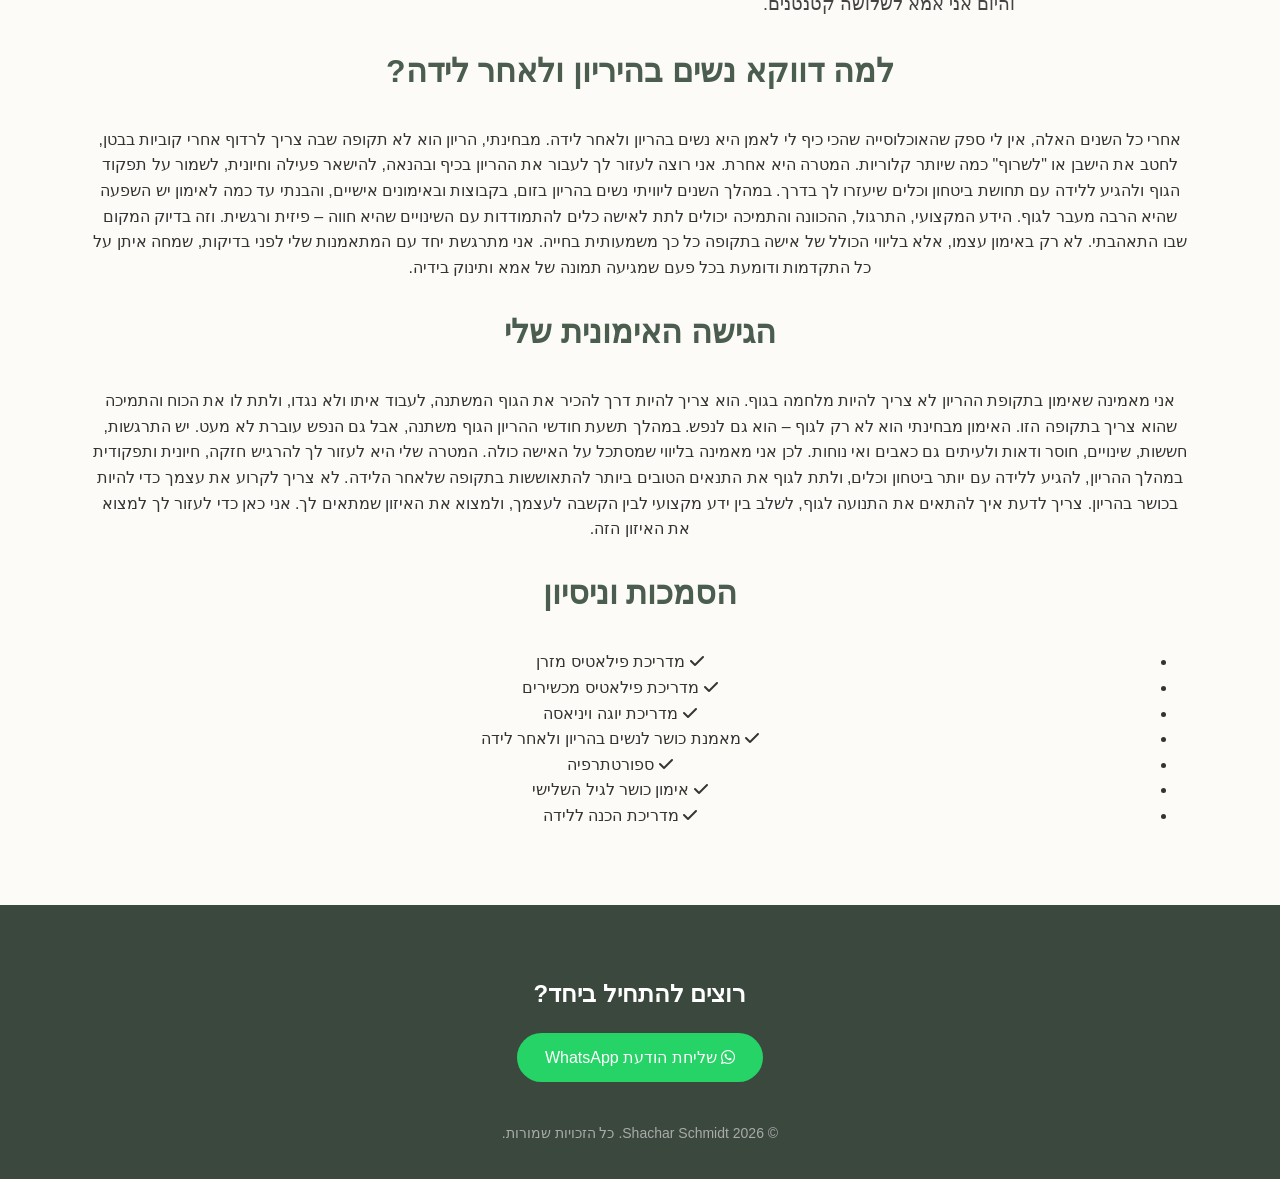
==== commit 4d9c30e1: "Fix HTML encoding issues in about.html" ====
--- a/about.html
+++ b/about.html
@@ -35,8 +35,7 @@
   <main class="section container page-content">
  <div class="about-detail">
 
-    <h2> קצת עליי </h2>
-   
+  
   <!-- תמונת המשפחה -->
   <div class="about-image">
     <img src="images/family.jpg" alt="שחר ומשפחתה">
@@ -44,6 +43,9 @@
 
   <!-- הטקסט -->
   <div class="about-text">
+
+    <h2> קצת עליי </h2>
+    
     <p>
       מאז שאני זוכרת את עצמי, ספורט ותנועה היו חלק משמעותי מהחיים שלי. אחרי בית הספר הייתי יוצאת לריצה בשדות או רוקדת בחוג מחול שלוש פעמים בשבוע.
       אחרי הצבא, המשכתי באופן טבעי לעולם הספורט והתחלתי ללמוד הדרכת פילאטיס מזרן בתל אביב. במקביל ללימודי התואר הראשון במנהל עסקים, המשכתי ללמוד ולהעמיק בתחומים שונים בעולם התנועה והכושר – ניהול ספורט, הדרכת חדר כושר וספורטתרפיה.
--- a/style.css
+++ b/style.css
@@ -384,39 +384,3 @@
     white-space: nowrap;
   }
 }
-.about-detail {
-  display: flex;
-  align-items: center;
-  gap: 50px;
-}
-
-.about-image {
-  flex: 0 0 380px;
-}
-
-.about-image img {
-  width: 100%;
-  height: 380px;
-  object-fit: cover;
-  border-radius: 20px;
-}
-
-.about-text {
-  flex: 1;
-}
-@media (max-width: 768px) {
-
-  .about-detail {
-    flex-direction: column;
-  }
-
-  .about-image {
-    width: 100%;
-    max-width: 380px;
-  }
-
-  .about-image img {
-    height: 380px;
-  }
-
-}
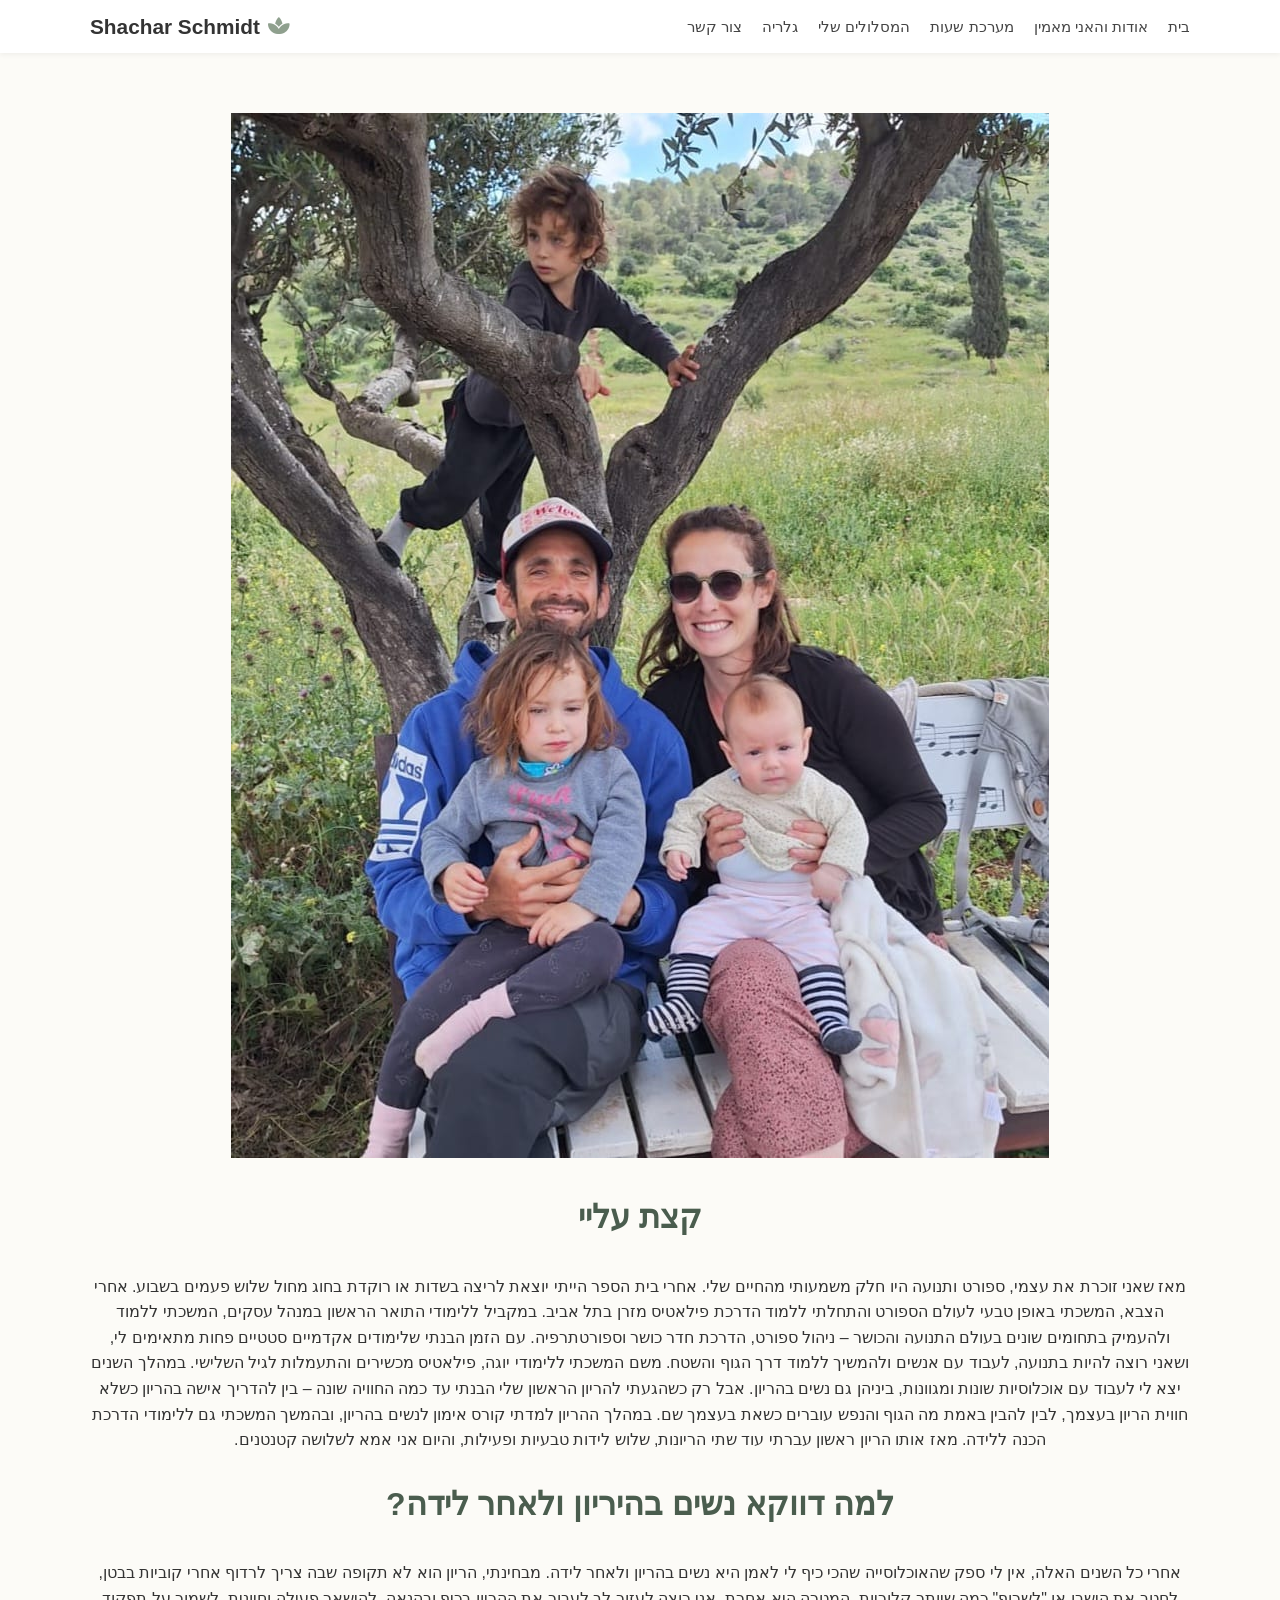
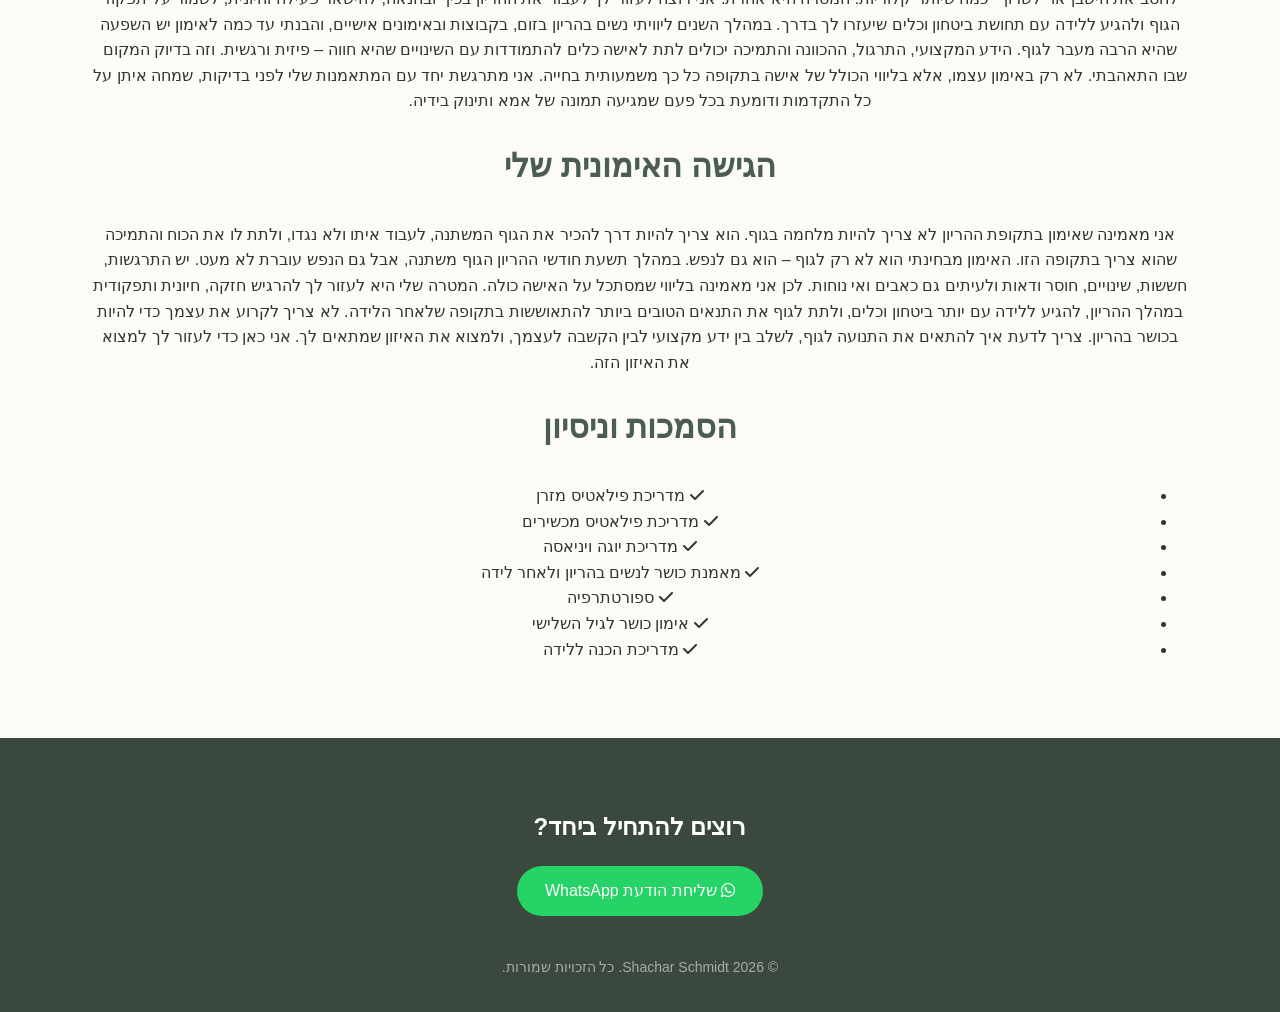
==== commit 38da7170: "Fix HTML structure and content in about.html" ====
--- a/about.html
+++ b/about.html
@@ -41,8 +41,7 @@
     <img src="images/family.jpg" alt="שחר ומשפחתה">
   </div>
 
-  <!-- הטקסט -->
-  <div class="about-text">
+ 
 
     <h2> קצת עליי </h2>
     
